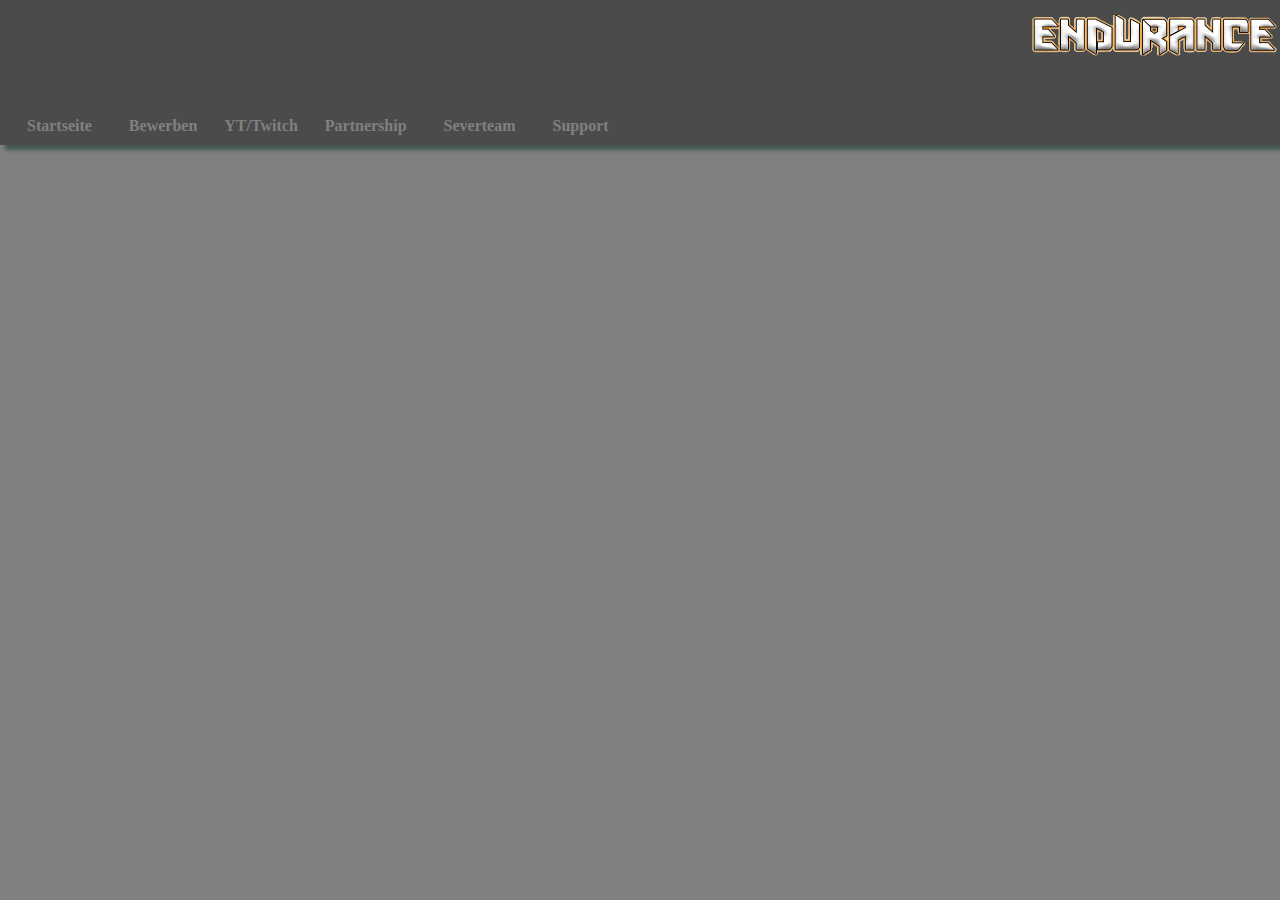
==== index.html @ 58f8fad0 "." ====
<!DOCTYPE html>
<head lang="de">
        <link rel="stylesheet" href="style.css">
        <link rel="icon" href="end2000.png">
        <title>Endurance eSports</title>
        <meta charset="UTF-8">
        <meta name="keywords" content="Gaming, eSport, Mulitgaming, Endurance">
        <meta name="description" content="Eine Website für Endurance eSport">
        <meta name="author" content="Tom-Luca Westendorf">
        <meta name="robots" content="index, follow">
        <meta name="revisit-after" content="4 month">
        <meta name="viewport" content="width=device-width, height=device-height, initial-scale=1.0, minimum-scale=1.0">
        <meta name="google-site-verification" content="vKFxPmnvUQjN7nFaa2XfNOfIGDs4jjRXb7hC9IjEDGo" />
</head>
<body>
    <div class="Überschrift"> 
        <img id="EnduranceÜberschrift" src="endurance_banner2.png" alt="Endurance eSports">
    </div>
    <ul>
        <table><tr>
            <th><li id="Startseite"><a class="aktiv" href="index.html">Startseite</a></li></th>
            <th><li id="Bewerben"><a class="aktiv" href="bewerben.html">Bewerben</a></li></th>    
            <th><li id="Social_Media"><a class="akitv" href="social_media.html">YT/Twitch</a></li></th> 
            <th><li id="Partnership"><a class="aktiv" href="partnership.html">Partnership</a></li></th>            
            <th><li id="Team"><a class="aktiv" href="team.html">Severteam</a></li></th>
            <th><li id="Support"><a class="aktiv" href="support.html">Support</a></li></th>
        </tr></table>
    </ul>

    <p id="Clan_Vorstellen"></p>
    <iframe id="Startseite_Intro_Video" width="1140" height="630" src="https://www.youtube.com/embed/OvBpkggHC-8" frameborder="0" allow="accelerometer; autoplay; clipboard-write; encrypted-media; gyroscope; picture-in-picture" allowfullscreen></iframe>
</body>
---- style.css ----
body{
    background-color: gray;
    margin: auto;
}
html, body{
    max-width: 100%;
    overflow-x: hidden;
    height: auto!important;
}
* {
    margin: 0;
    padding: 0;
    border: 0;
    outline: 0;
    font-size: 100%;
    vertical-align: baseline;
    background: transparent;
}
.Überschrift{
    background-color: rgb(75, 75, 75);
    width: 100%;
    height: 100px;
    position: relative;
}
#EnduranceÜberschrift{
    position: absolute;
    margin-left: 1027.5px;
    margin-top: 15px;
    width: 19.7%;
    height: auto;
}
#Profil{
    position: relative;
    margin-left: 97.5%;
    width: 2.7rem;
}
ul{
    list-style-type: none;
    background-color: rgb(75, 75, 75);
    margin-top: 0%;
    padding: 0;
    width: 100%;
    height: 5%;
    box-shadow: 5px 5px 4px #405750;
    position: absolute;
    overflow: auto;
}
li a{
    display: block;
    color: gray;
    padding: 15px 0 0 15px;
    text-decoration: none;
}
#Startseite{
    margin: 0 10px 20px 10px;
}
#Team{
    margin: 0 10px 20px 10px;
}
#Partnership{
    margin: 0 10px 20px 10px;
}
#Bewerben{
    margin: 0 10px 20px 10px;
}
#Support{
    margin: 0 10px 20px 10px;
}
#d{
    margin-top: 5%;
}
#Startseite_Intro_Video{
    margin-top: 100px;
    margin-left: 100px;
}
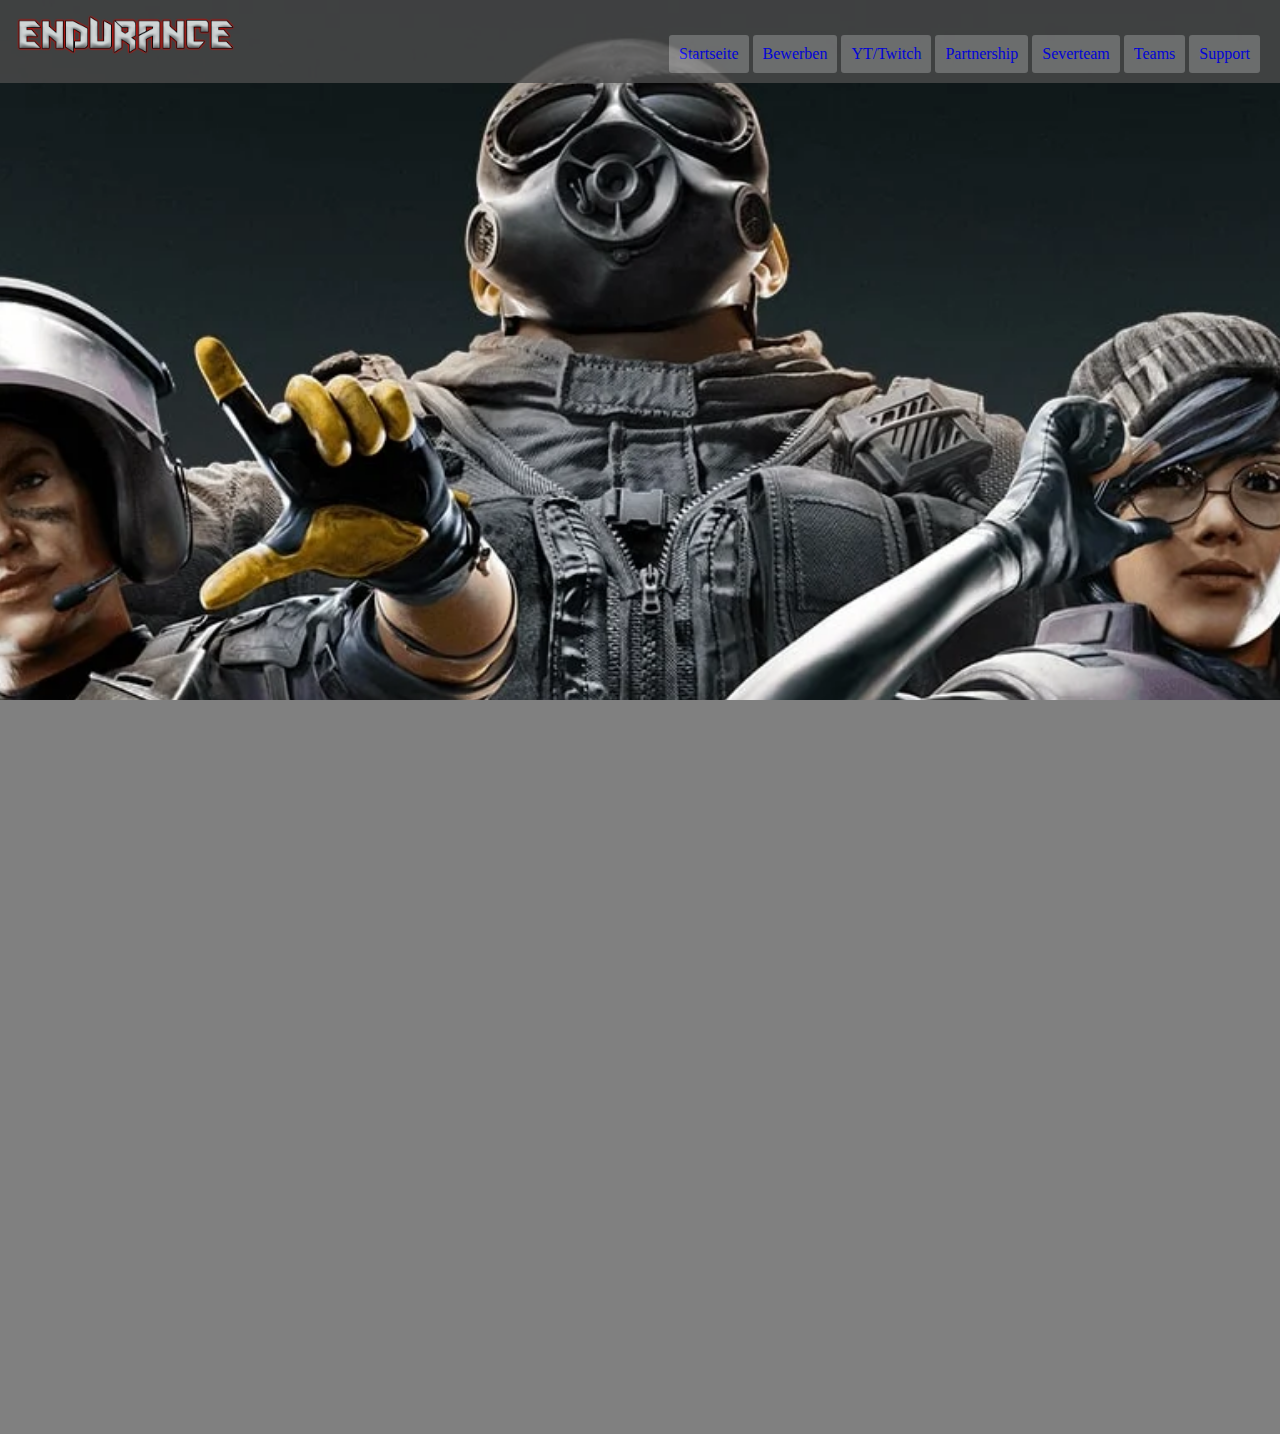
==== commit 4073bc9d: "." ====
--- a/index.html
+++ b/index.html
@@ -13,20 +13,22 @@
         <meta name="google-site-verification" content="vKFxPmnvUQjN7nFaa2XfNOfIGDs4jjRXb7hC9IjEDGo" />
 </head>
 <body>
-    <div class="Überschrift"> 
-        <img id="EnduranceÜberschrift" src="endurance_banner2.png" alt="Endurance eSports">
-    </div>
-    <ul>
-        <table><tr>
-            <th><li id="Startseite"><a class="aktiv" href="index.html">Startseite</a></li></th>
-            <th><li id="Bewerben"><a class="aktiv" href="bewerben.html">Bewerben</a></li></th>    
-            <th><li id="Social_Media"><a class="akitv" href="social_media.html">YT/Twitch</a></li></th> 
-            <th><li id="Partnership"><a class="aktiv" href="partnership.html">Partnership</a></li></th>            
-            <th><li id="Team"><a class="aktiv" href="team.html">Severteam</a></li></th>
-            <th><li id="Support"><a class="aktiv" href="support.html">Support</a></li></th>
-        </tr></table>
-    </ul>
+    <div class="Überschrift">
+        <a href="index.html"><img id="EnduranceÜberschrift" src="Endurance_2.png" alt="Endurance eSports"></a>
 
-    <p id="Clan_Vorstellen"></p>
+        <div id="Nav">
+            <a class="aktiv" href="index.html">Startseite</a>
+            <a class="aktiv" href="bewerben.html">Bewerben</a>
+            <a class="aktiv" href="social_media.html">YT/Twitch</a>  
+            <a class="aktiv" href="partnership.html">Partnership</a>           
+            <a class="aktiv" href="team.html">Severteam</a>
+            <a class="aktiv" href="main-team.html">Teams</a>
+            <a class="aktiv" href="support.html">Support</a>
+        </div>
+    </div>  
+
+    <section id="Background"></section>
+
+        <p id="Clan_Vorstellen"></p>
     <iframe id="Startseite_Intro_Video" width="1140" height="630" src="https://www.youtube.com/embed/OvBpkggHC-8" frameborder="0" allow="accelerometer; autoplay; clipboard-write; encrypted-media; gyroscope; picture-in-picture" allowfullscreen></iframe>
 </body>--- a/style.css
+++ b/style.css
@@ -1,6 +1,8 @@
 body{
     background-color: gray;
-    margin: auto;
+    margin: auto;  
+
+
 }
 html, body{
     max-width: 100%;
@@ -16,40 +18,47 @@
     vertical-align: baseline;
     background: transparent;
 }
+#Background{
+    padding-top: 700px;
+    background-image: url(lol.jpg);
+    height: 100%;
+    background-attachment: fixed;
+    background-position: center;
+    background-repeat: no-repeat;
+    background-size: cover;
+}
 .Überschrift{
+    display: inline-block;
     background-color: rgb(75, 75, 75);
-    width: 100%;
-    height: 100px;
-    position: relative;
+    opacity: 82%;
+    width: 100%; 
+    padding-bottom: 10px;
+    text-decoration: none;
+    position: fixed;
 }
 #EnduranceÜberschrift{
-    position: absolute;
-    margin-left: 1027.5px;
     margin-top: 15px;
     width: 19.7%;
     height: auto;
 }
-#Profil{
-    position: relative;
-    margin-left: 97.5%;
-    width: 2.7rem;
+#Nav{
+    display: inline-block;
+    float: right;
+    padding-top: 35px;
+    padding-right: 20px;
 }
-ul{
-    list-style-type: none;
-    background-color: rgb(75, 75, 75);
-    margin-top: 0%;
-    padding: 0;
-    width: 100%;
-    height: 5%;
-    box-shadow: 5px 5px 4px #405750;
-    position: absolute;
-    overflow: auto;
+#Nav a{
+    color: blue;
+    text-decoration: none;
 }
-li a{
-    display: block;
-    color: gray;
-    padding: 15px 0 0 15px;
-    text-decoration: none;
+.aktiv{
+    display: inline-block;
+    padding: 10px 10px 10px 10px;
+    border-radius: 3px 3px 3px 3px;
+    background-color: gray;
+}
+.aktiv:hover{
+    background-color: crimson;
 }
 #Startseite{
     margin: 0 10px 20px 10px;
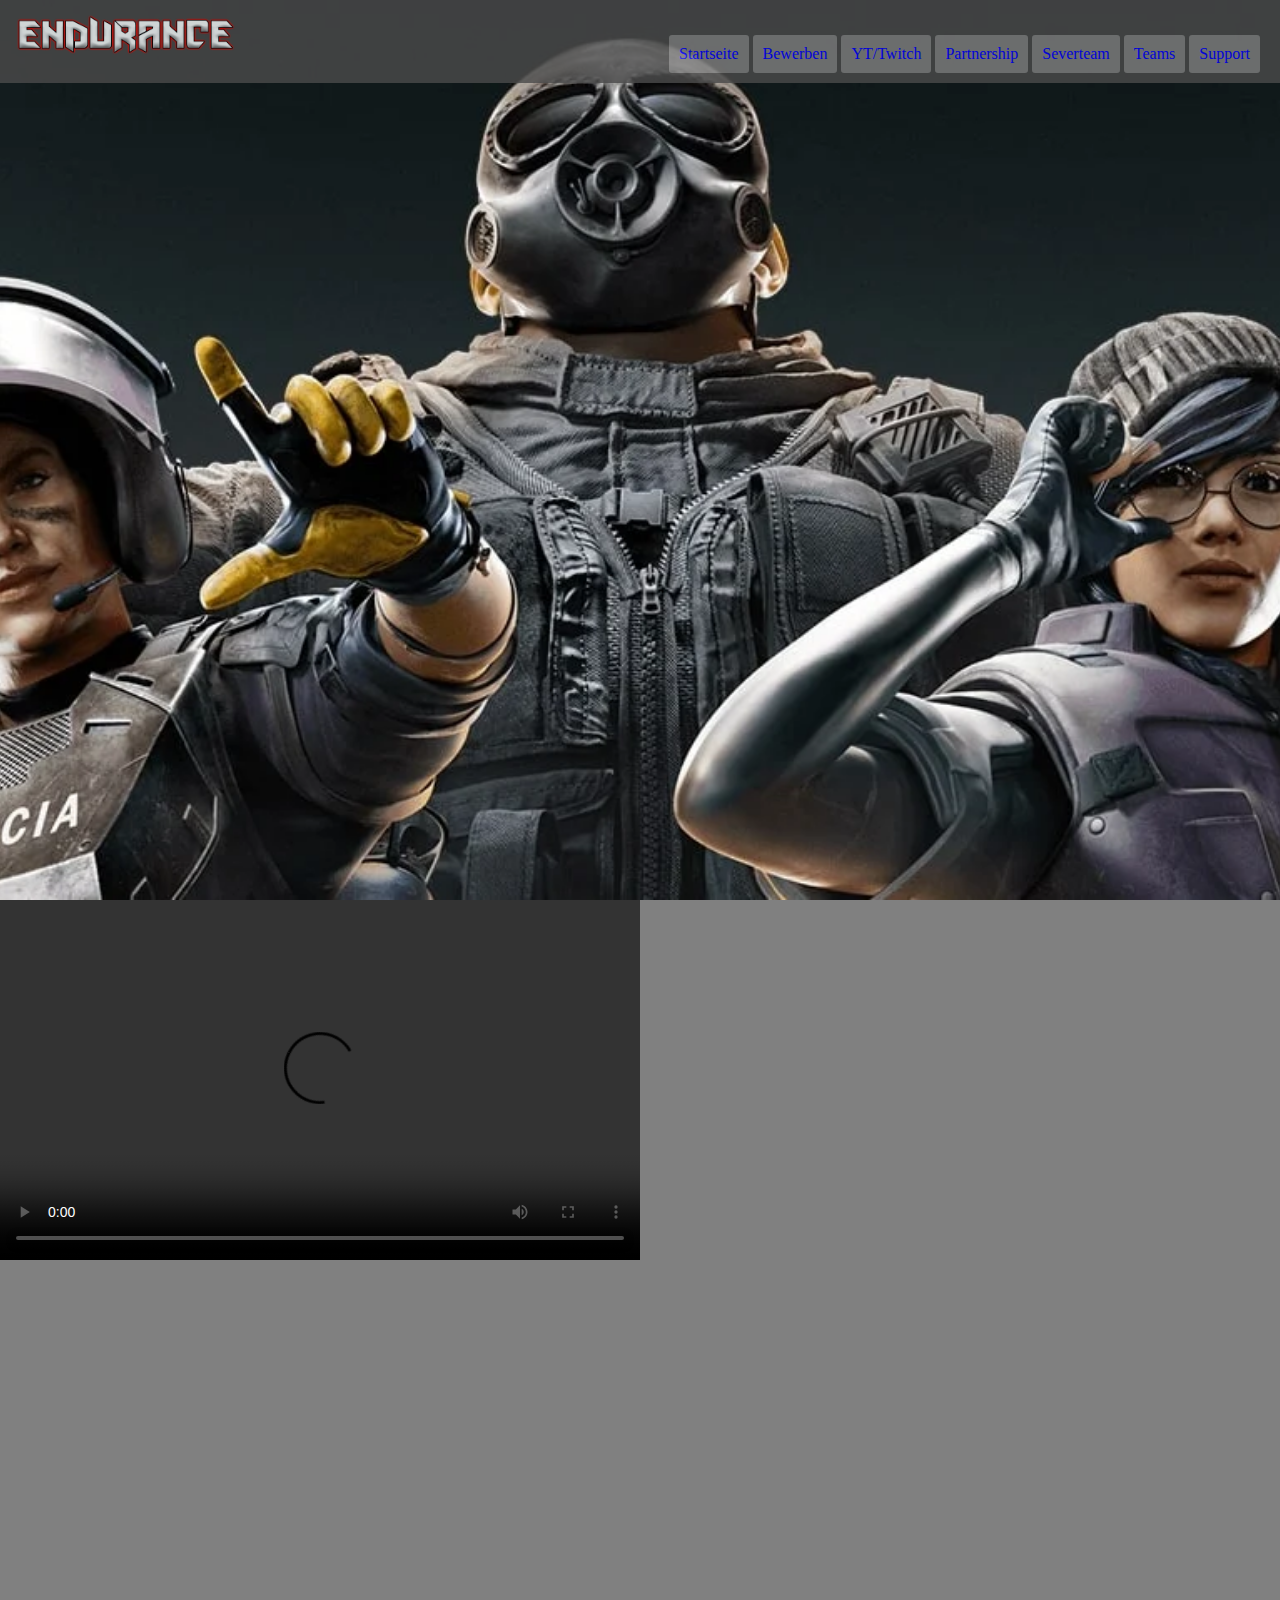
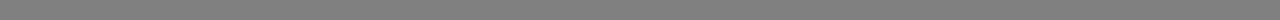
==== commit e830b64e: "." ====
--- a/index.html
+++ b/index.html
@@ -30,5 +30,12 @@
     <section id="Background"></section>
 
         <p id="Clan_Vorstellen"></p>
-    <iframe id="Startseite_Intro_Video" width="1140" height="630" src="https://www.youtube.com/embed/OvBpkggHC-8" frameborder="0" allow="accelerometer; autoplay; clipboard-write; encrypted-media; gyroscope; picture-in-picture" allowfullscreen></iframe>
+
+
+<div id="video-wrapper">
+    <video src="doc revive.mp4" controls autoplay></video>
+</div>
+  
+
+
 </body>--- a/style.css
+++ b/style.css
@@ -1,14 +1,15 @@
 body{
     background-color: gray;
-    margin: auto;  
-
-
+    margin: auto;
 }
 html, body{
     max-width: 100%;
     overflow-x: hidden;
     height: auto!important;
 }
+.wrapper         {width:80%;height:100%;margin:0 auto;background:#CCC}
+.h_iframe .ratio {width:100%;height:auto;}
+.h_iframe iframe {top:0;left:0;width:100%; height:100%;}
 * {
     margin: 0;
     padding: 0;
@@ -21,13 +22,14 @@
 #Background{
     padding-top: 700px;
     background-image: url(lol.jpg);
-    height: 100%;
+    height: 200px;
     background-attachment: fixed;
     background-position: center;
     background-repeat: no-repeat;
     background-size: cover;
 }
 .Überschrift{
+    z-index: 1;
     display: inline-block;
     background-color: rgb(75, 75, 75);
     opacity: 82%;
@@ -78,7 +80,22 @@
 #d{
     margin-top: 5%;
 }
-#Startseite_Intro_Video{
-    margin-top: 100px;
-    margin-left: 100px;
-}+#video-wrapper {
+    position: relative;
+    width: 100%;
+    max-width: 100%;
+    height: 0;
+    padding: 56.25% 0 0 0; /* 100%/16*9 = 56.25% = Aspect ratio 16:9 */
+    overflow: hidden;
+    border: 0;
+  }
+  
+#video-wrapper video {
+    z-index: 0;
+    position: absolute;
+    width: 50%;
+    height: 50%;
+    top: 0;
+    left: 0;
+    
+  }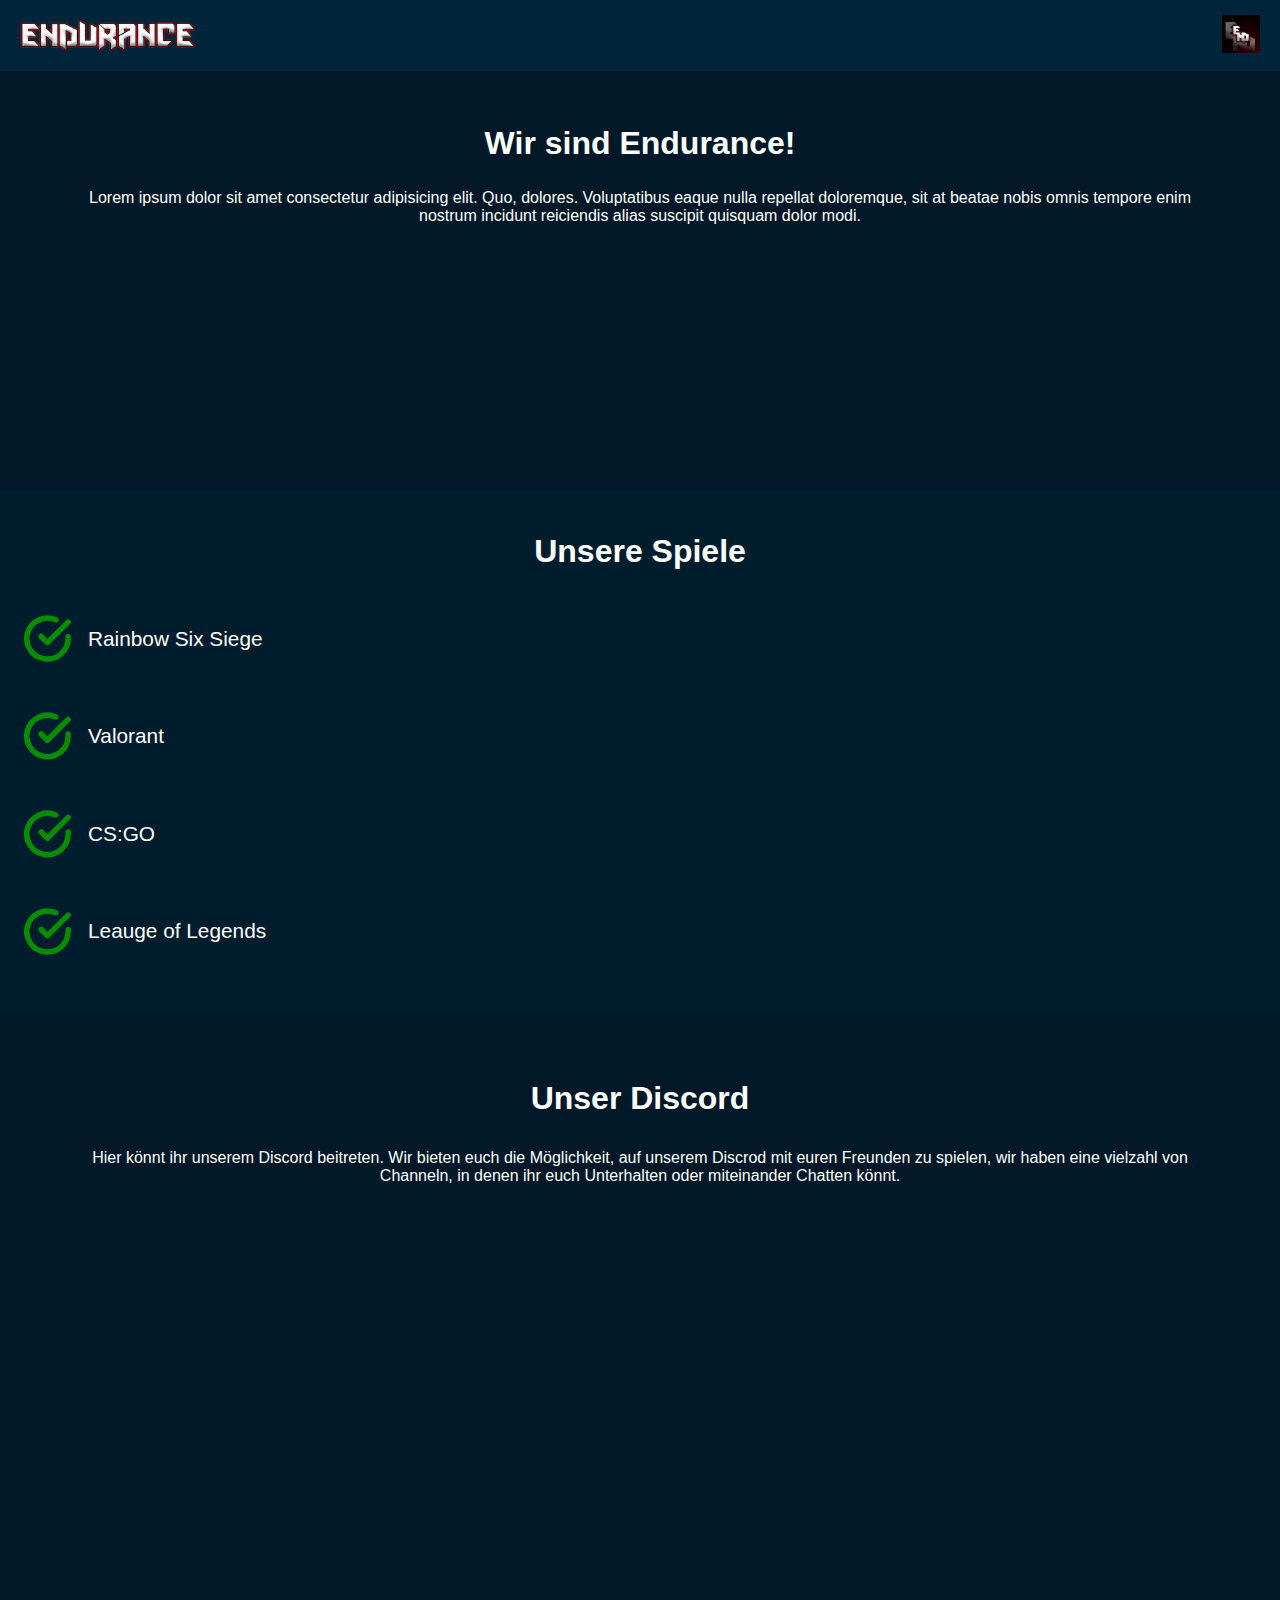
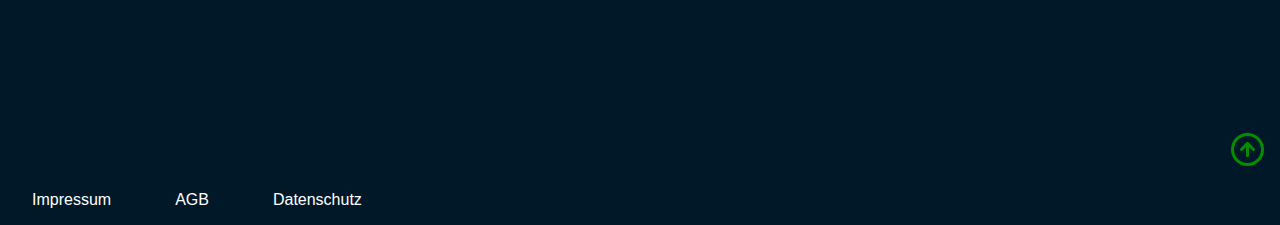
==== commit c388b507: "." ====
--- a/index.html
+++ b/index.html
@@ -1,41 +1,80 @@
 <!DOCTYPE html>
-<head lang="de">
-        <link rel="stylesheet" href="style.css">
-        <link rel="icon" href="end2000.png">
-        <title>Endurance eSports</title>
-        <meta charset="UTF-8">
-        <meta name="keywords" content="Gaming, eSport, Mulitgaming, Endurance">
-        <meta name="description" content="Eine Website für Endurance eSport">
-        <meta name="author" content="Tom-Luca Westendorf">
-        <meta name="robots" content="index, follow">
-        <meta name="revisit-after" content="4 month">
-        <meta name="viewport" content="width=device-width, height=device-height, initial-scale=1.0, minimum-scale=1.0">
-        <meta name="google-site-verification" content="vKFxPmnvUQjN7nFaa2XfNOfIGDs4jjRXb7hC9IjEDGo" />
+<html lang="de">
+<head>
+    <meta charset="UTF-8">
+    <meta name="viewport" content="width=device-width, initial-scale=1.0">
+    <meta name="keywords" content="Esports, Endurance, Gaming, LoL, Rainbow Six Siege, Valorant, CS:GO">
+    <meta name="description" content="Die Webseite von Endurance Esports">
+    <meta name="author" content="Tom-Luca Westendorf">
+    <meta name="robots" content="index, follow">
+    <meta name="revisit-after" content="4 month">
+    <link rel="stylesheet" type="text/css" href="style.css">
+    <title>Endurance Esports Startseite</title>
 </head>
 <body>
-    <div class="Überschrift">
-        <a href="index.html"><img id="EnduranceÜberschrift" src="Endurance_2.png" alt="Endurance eSports"></a>
+    <section class="Navleiste">
+        <nav>
+            <div class="Logos">
+                <a href="index.html"><img class="Endurance-Logo" src="Endurance_Logo.png" alt="Endurance"></a>
+                <img class="Endurance-Menu" src="end2000.png" alt="Endurance logo"></a>                
+            </div>
+  
+            <ul id="Menu">
+                <li class="current"><a href="index.html">Startseite</a></li>
+                <li><a href="Serverteam.html">Serverteam</a></li>
+                <li><a href="Team.html">Teams</a></li>
+                <li><a href="Social_Media.html">YouTube/Twitch</a></li>
+                <li><a href="Partner_Sponsoren">Parnter und Sponsoren</a></li>
+                <li><a href="Bewerben.html">Bewerben</a></li>
+                <li><a href="Support.html">Support</a></li>
+            </ul>
+        </nav>
+    </section>
 
-        <div id="Nav">
-            <a class="aktiv" href="index.html">Startseite</a>
-            <a class="aktiv" href="bewerben.html">Bewerben</a>
-            <a class="aktiv" href="social_media.html">YT/Twitch</a>  
-            <a class="aktiv" href="partnership.html">Partnership</a>           
-            <a class="aktiv" href="team.html">Severteam</a>
-            <a class="aktiv" href="main-team.html">Teams</a>
-            <a class="aktiv" href="support.html">Support</a>
+    <section class="Video_Begrüßung">
+        <div class="Begrüßung">
+            <h1 class="We_are_Endurance">Wir sind Endurance!</h1>
+            <p class="Information_Endurance">Lorem ipsum dolor sit amet consectetur adipisicing elit. Quo, dolores. Voluptatibus eaque nulla repellat doloremque, sit at beatae nobis omnis tempore enim nostrum incidunt reiciendis alias suscipit quisquam dolor modi.</p>
         </div>
-    </div>  
+        <video class="Intro" src="Endurance_Bumm.mp4"></video> 
+    </section>
 
-    <section id="Background"></section>
+    <section class="Games">
+        <div class="Header_Games">
+            <h1>Unsere Spiele</h1>
+        </div>
+        <div class="four-Games">
+            <div>
+                <img class="a" src="Icon feather-check-circle.svg" alt="Vorhanden"><p>Rainbow Six Siege</p>
+            </div>
+            <div>
+                <img class="a" src="Icon feather-check-circle.svg" alt="Vorhanden"><p>Valorant</p>
+            </div>
+            <div>
+                <img class="a" src="Icon feather-check-circle.svg" alt="Vorhanden"><p>CS:GO</p>
+            </div>
+            <div>
+                <img class="a" src="Icon feather-check-circle.svg" alt="Vorhanden"><p>Leauge of Legends</p>
+            </div>
+        </div>
+    </section>
 
-        <p id="Clan_Vorstellen"></p>
+    <section class="Unser_Discord">
+        <h1 class="Hl_Dc">Unser Discord</h1>
+        <p>Hier könnt ihr unserem Discord beitreten. Wir bieten euch die Möglichkeit, auf unserem Discrod mit euren Freunden zu spielen, wir haben eine vielzahl von Channeln, in denen ihr euch Unterhalten oder miteinander Chatten könnt.</p>
+    </section>
 
+    <iframe class="Discord" src="https://discord.com/widget?id=691757626987511899&theme=dark" width="350" height="500" allowtransparency="true" frameborder="0" sandbox="allow-popups allow-popups-to-escape-sandbox allow-same-origin allow-scripts"></iframe>
+    <br>
 
-<div id="video-wrapper">
-    <video src="doc revive.mp4" controls autoplay></video>
-</div>
-  
+    <img class="Up" src="Icon feather-arrow-up-circle.svg" alt="Nach oben">
+    <br>
+    
+    <section class="Impressum">
+        <a href="Impressum.html">Impressum</a>
+        <a href="AGB.html">AGB</a>       
+        <a href="Datenschutz.html">Datenschutz</a>
+    </section>
 
-
-</body>+</body>
+</html>--- a/style.css
+++ b/style.css
@@ -1,101 +1,76 @@
 body{
-    background-color: gray;
-    margin: auto;
+    margin: 0;
+    font-family: 'Segoe UI', Tahoma, Geneva, Verdana, sans-serif;
+    text-align: center;
+    background-color: #001827;
+    color: white;
 }
-html, body{
-    max-width: 100%;
-    overflow-x: hidden;
-    height: auto!important;
+#Menu {
+    display: none;
 }
-.wrapper         {width:80%;height:100%;margin:0 auto;background:#CCC}
-.h_iframe .ratio {width:100%;height:auto;}
-.h_iframe iframe {top:0;left:0;width:100%; height:100%;}
-* {
-    margin: 0;
-    padding: 0;
-    border: 0;
-    outline: 0;
-    font-size: 100%;
-    vertical-align: baseline;
-    background: transparent;
+.Logos {
+    display: flex;
+    justify-content: space-between;
+    background-color: #00253B;
 }
-#Background{
-    padding-top: 700px;
-    background-image: url(lol.jpg);
-    height: 200px;
-    background-attachment: fixed;
-    background-position: center;
-    background-repeat: no-repeat;
-    background-size: cover;
+.Endurance-Logo {
+    width: 11em;
+    margin: 0.938em 0 0.7em 1.25em;
 }
-.Überschrift{
-    z-index: 1;
-    display: inline-block;
-    background-color: rgb(75, 75, 75);
-    opacity: 82%;
-    width: 100%; 
-    padding-bottom: 10px;
+.Endurance-Menu {
+    width: 2.35em;
+    height: 2.35em;
+    margin: 0.938em 1.25em 0.7em 0;
+}
+.We_are_Endurance {
+    margin-top: 1.7em;
+}
+.Information_Endurance {
+    margin: 1.7em 4.313em 4em;
+}
+.Intro {
+    width: 20.438em;
+    margin-bottom: 3em;
+}
+.Games {
+    background-color: #001D2E;
+    padding: 1.25em 0;
+}
+.Header_Games {
+    margin-bottom: 2.25em;
+}
+.four-Games div {
+    display: flex;
+    margin: 2em 1.5em;
+}
+.a {
+    width: 3em;
+    margin-right: 1em;
+}
+.four-Games p {
+    font-size: 1.3rem;
+}
+.Unser_Discord h1 {
+    margin: 2em 0 1em;
+}
+.Unser_Discord p {
+    margin: 0 4.313em 3em;
+}
+.Discord {
+    width: 18em;
+    height: 28em;
+    margin-bottom: 3em;
+}
+.Up {
+    float: right;
+    margin: 0 1em 2em;
+}
+.Impressum {
+    display: flex;
+    margin-top: 1.5em;
+}
+.Impressum a {
+    margin: 1em 2em;
     text-decoration: none;
-    position: fixed;
-}
-#EnduranceÜberschrift{
-    margin-top: 15px;
-    width: 19.7%;
-    height: auto;
-}
-#Nav{
-    display: inline-block;
-    float: right;
-    padding-top: 35px;
-    padding-right: 20px;
-}
-#Nav a{
-    color: blue;
-    text-decoration: none;
-}
-.aktiv{
-    display: inline-block;
-    padding: 10px 10px 10px 10px;
-    border-radius: 3px 3px 3px 3px;
-    background-color: gray;
-}
-.aktiv:hover{
-    background-color: crimson;
-}
-#Startseite{
-    margin: 0 10px 20px 10px;
-}
-#Team{
-    margin: 0 10px 20px 10px;
-}
-#Partnership{
-    margin: 0 10px 20px 10px;
-}
-#Bewerben{
-    margin: 0 10px 20px 10px;
-}
-#Support{
-    margin: 0 10px 20px 10px;
-}
-#d{
-    margin-top: 5%;
-}
-#video-wrapper {
-    position: relative;
-    width: 100%;
-    max-width: 100%;
-    height: 0;
-    padding: 56.25% 0 0 0; /* 100%/16*9 = 56.25% = Aspect ratio 16:9 */
-    overflow: hidden;
-    border: 0;
-  }
-  
-#video-wrapper video {
-    z-index: 0;
-    position: absolute;
-    width: 50%;
-    height: 50%;
-    top: 0;
-    left: 0;
-    
-  }+    color: white;
+}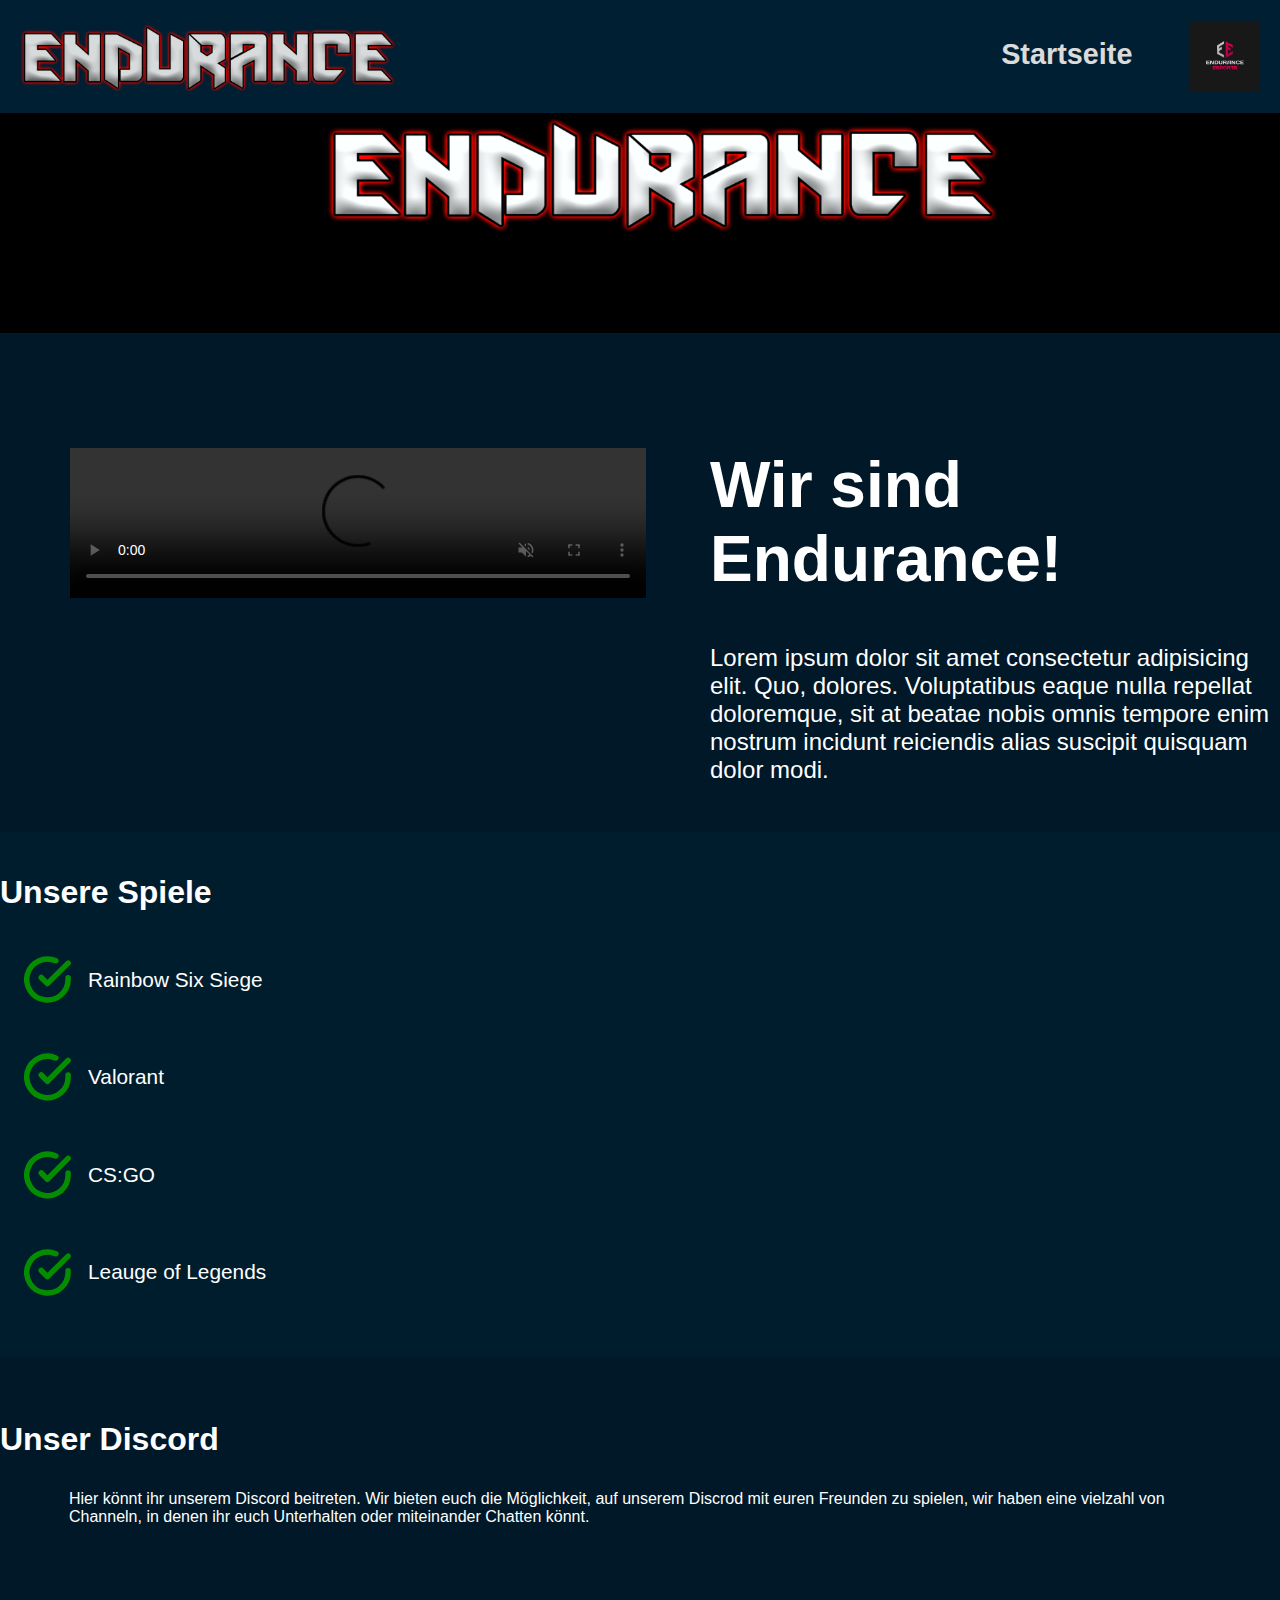
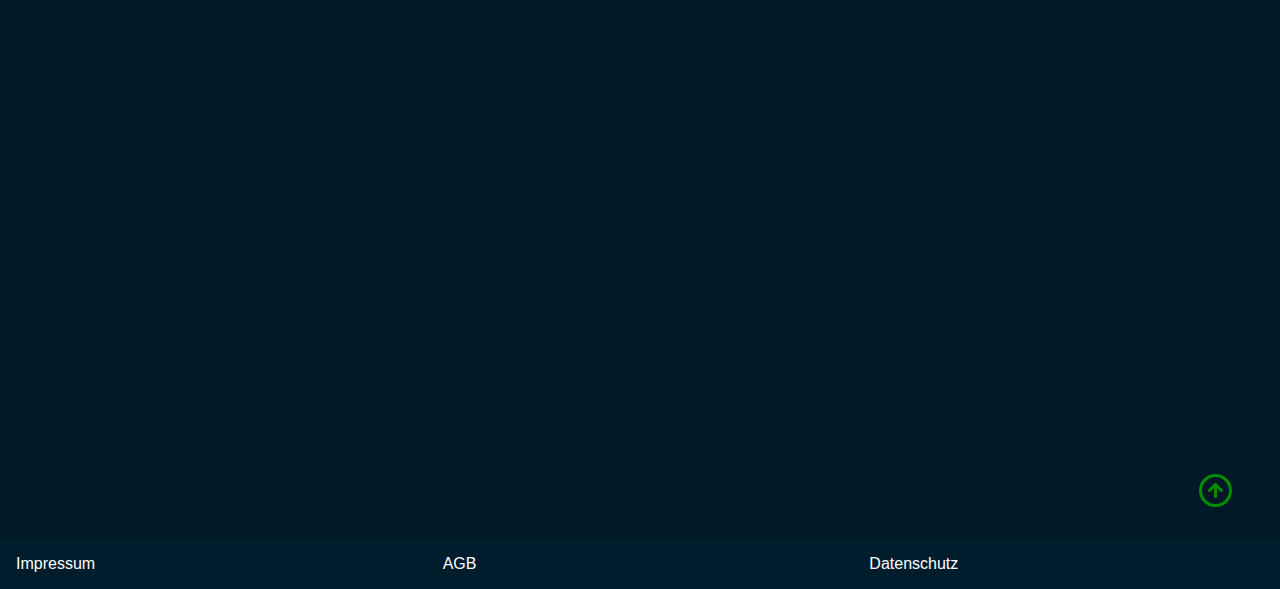
==== commit 30ae2ea4: "." ====
--- a/index.html
+++ b/index.html
@@ -16,9 +16,11 @@
         <nav>
             <div class="Logos">
                 <a href="index.html"><img class="Endurance-Logo" src="Endurance_Logo.png" alt="Endurance"></a>
-                <img class="Endurance-Menu" src="end2000.png" alt="Endurance logo"></a>                
+                <img class="Endurance-Menu" src="end2000.png" alt="Endurance logo"></a>
+                <h2>Startseite</h2>
+            
             </div>
-  
+
             <ul id="Menu">
                 <li class="current"><a href="index.html">Startseite</a></li>
                 <li><a href="Serverteam.html">Serverteam</a></li>
@@ -31,12 +33,16 @@
         </nav>
     </section>
 
+    <div class="Banner">
+        <img class="End_header" src="Banner für Endurance.png" alt="Endurance Banner">
+    </div>
+
     <section class="Video_Begrüßung">
         <div class="Begrüßung">
             <h1 class="We_are_Endurance">Wir sind Endurance!</h1>
             <p class="Information_Endurance">Lorem ipsum dolor sit amet consectetur adipisicing elit. Quo, dolores. Voluptatibus eaque nulla repellat doloremque, sit at beatae nobis omnis tempore enim nostrum incidunt reiciendis alias suscipit quisquam dolor modi.</p>
         </div>
-        <video class="Intro" src="Endurance_Bumm.mp4"></video> 
+        <video class="Intro" src="" controls autoplay muted></video> 
     </section>
 
     <section class="Games">
--- a/style.css
+++ b/style.css
@@ -8,19 +8,31 @@
 #Menu {
     display: none;
 }
+.Navleiste {
+    background-color: #00253B;
+    z-index: 1;
+}
+.Navleiste h2 {
+    display: none;
+    padding: 0.5em 0;
+    float: right;
+}
 .Logos {
-    display: flex;
-    justify-content: space-between;
-    background-color: #00253B;
+    display:inline-flexbox;
 }
 .Endurance-Logo {
+    float: left;
     width: 11em;
     margin: 0.938em 0 0.7em 1.25em;
 }
 .Endurance-Menu {
+    float: right;
     width: 2.35em;
     height: 2.35em;
     margin: 0.938em 1.25em 0.7em 0;
+}
+.Banner {
+    display: none;
 }
 .We_are_Endurance {
     margin-top: 1.7em;
@@ -29,6 +41,7 @@
     margin: 1.7em 4.313em 4em;
 }
 .Intro {
+    border-style: none;
     width: 20.438em;
     margin-bottom: 3em;
 }
@@ -62,15 +75,89 @@
     margin-bottom: 3em;
 }
 .Up {
-    float: right;
-    margin: 0 1em 2em;
+    margin: 0em 3em 2em;
 }
 .Impressum {
+    background-color: #001D2E;
+    width: 100%;
     display: flex;
-    margin-top: 1.5em;
 }
 .Impressum a {
-    margin: 1em 2em;
     text-decoration: none;
+    margin: 1em;
     color: white;
+    width: 100%;
+}
+
+@media (min-width: 730px) {
+
+    .Intro {
+        width: 35em;
+    }
+    .Impressum a {
+        margin: 1em;
+    }
+    .Up {
+        float: right;
+    }
+
+}
+
+@media (min-width: 930px) {
+
+    body {
+        text-align: unset;
+    }
+    .Navleiste h2 {
+        display: flex;
+        margin-right: 2em;
+        font-size: 1.8rem;
+    }
+    .Endurance-Logo {
+        width: 23.5em;
+    }
+    .Endurance-Menu {
+        width: 4.375em;
+        height: 4.375em;
+        margin-top: 1.375em;
+    }
+    .Banner {
+        display: flex;
+    }
+    .End_header {
+        width: 100%;
+    }
+    .Navleiste {
+        position: fixed;
+        width: 100%;
+        opacity: 86%;
+    }
+    .Video_Begrüßung {
+        display: grid;
+        grid-template-columns: repeat(2, 50%);
+        grid-template-areas: 
+            "video content";
+    }
+    .Begrüßung {
+        grid-area: content;
+        margin-top: 7.188em;
+    }
+    .Intro {
+        position: relative;
+        width: 90%;
+        margin: 7.188em 3.125em 12.188em 4.375em;
+        grid-area: video;
+    }
+    .Begrüßung {
+        margin-left: 4.375em;
+    }
+    .We_are_Endurance {
+        margin: 0;
+        font-size: 4rem;
+    }
+    .Information_Endurance {
+        margin: 2em 0;
+        font-size: 1.5rem;
+    }
+
 }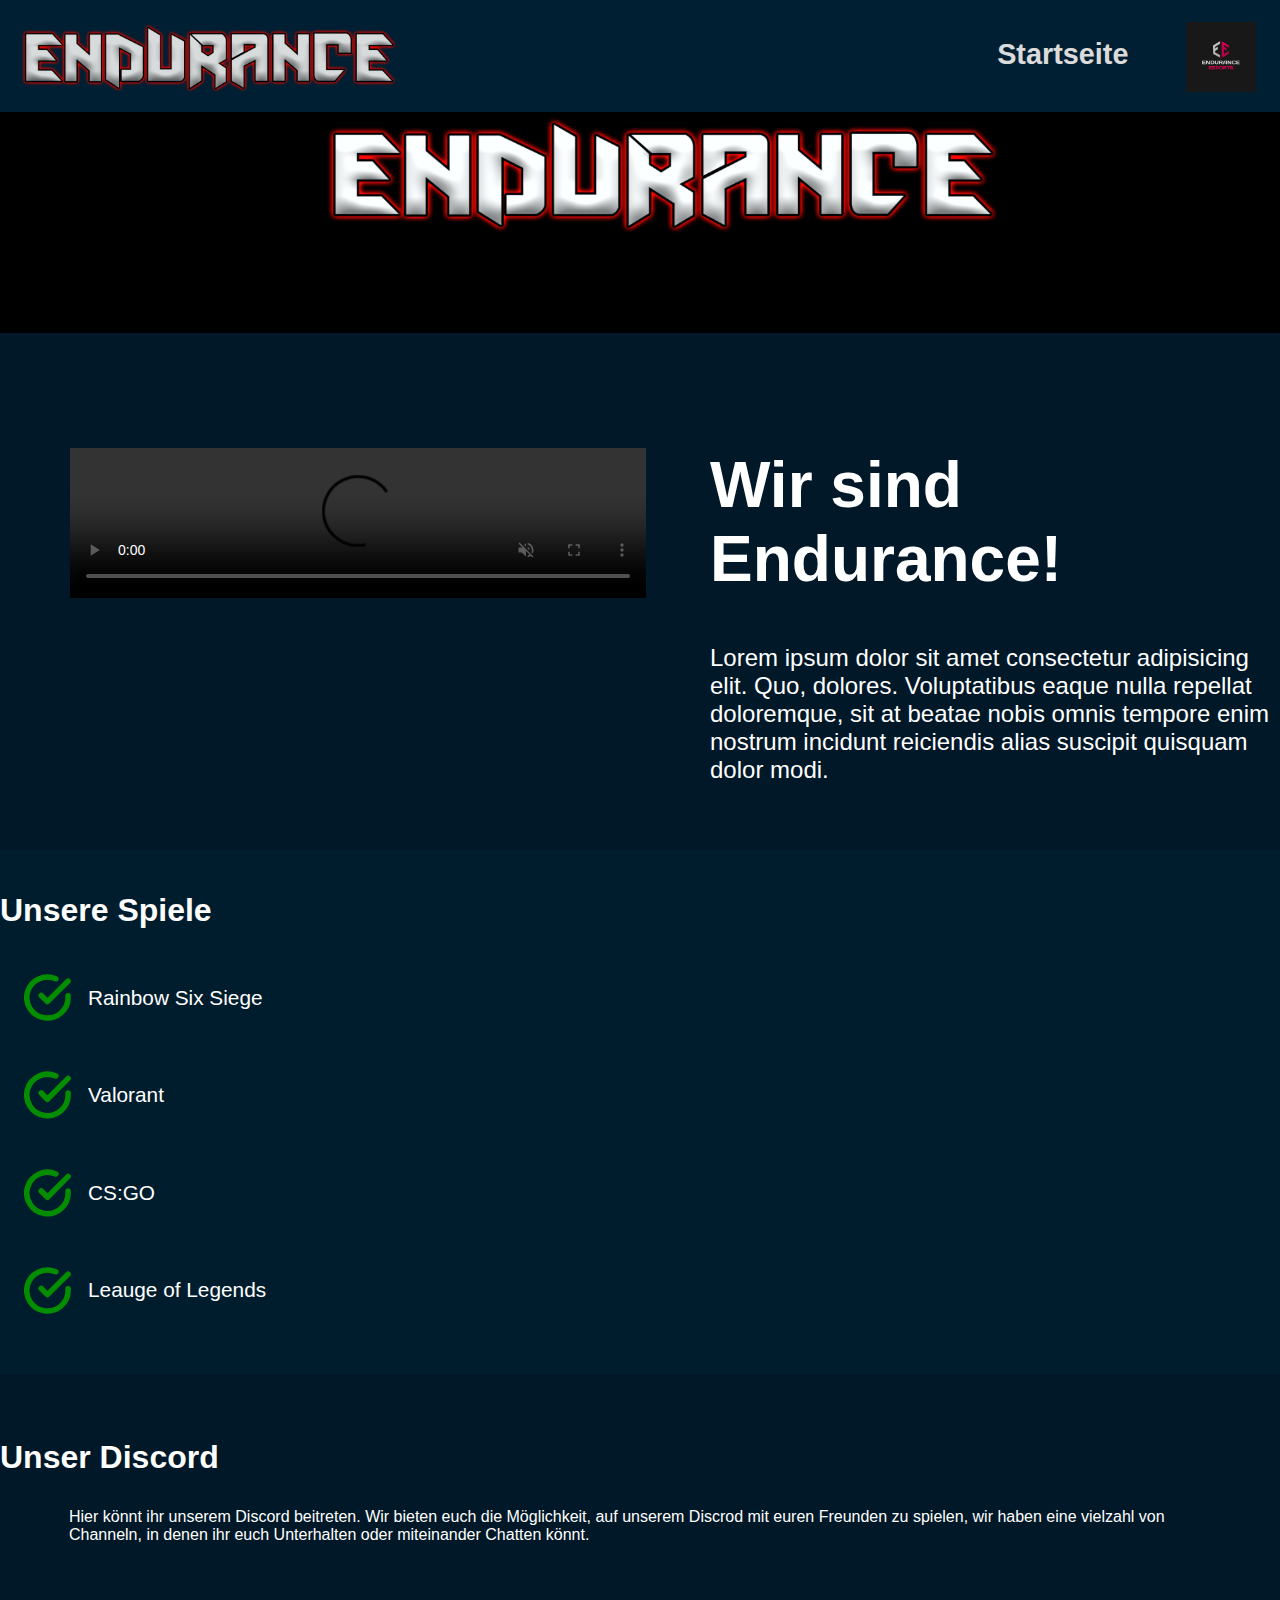
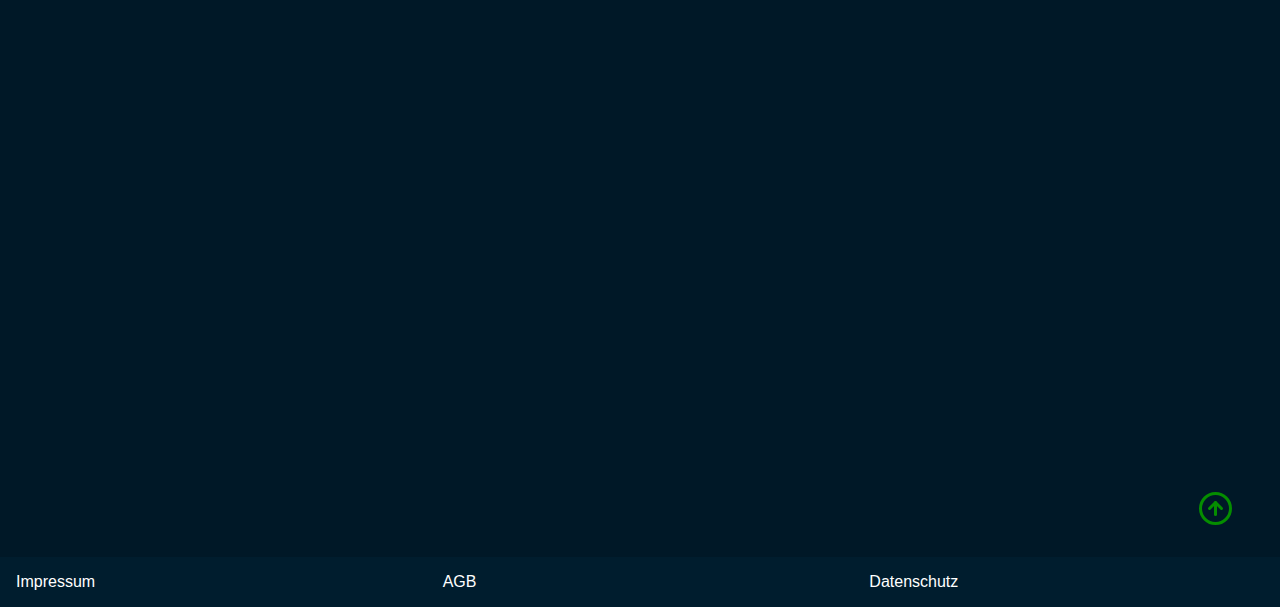
==== commit c908ee9f: "." ====
--- a/index.html
+++ b/index.html
@@ -18,7 +18,6 @@
                 <a href="index.html"><img class="Endurance-Logo" src="Endurance_Logo.png" alt="Endurance"></a>
                 <img class="Endurance-Menu" src="end2000.png" alt="Endurance logo"></a>
                 <h2>Startseite</h2>
-            
             </div>
 
             <ul id="Menu">
@@ -38,6 +37,7 @@
     </div>
 
     <section class="Video_Begrüßung">
+        <br>
         <div class="Begrüßung">
             <h1 class="We_are_Endurance">Wir sind Endurance!</h1>
             <p class="Information_Endurance">Lorem ipsum dolor sit amet consectetur adipisicing elit. Quo, dolores. Voluptatibus eaque nulla repellat doloremque, sit at beatae nobis omnis tempore enim nostrum incidunt reiciendis alias suscipit quisquam dolor modi.</p>
--- a/style.css
+++ b/style.css
@@ -10,26 +10,24 @@
 }
 .Navleiste {
     background-color: #00253B;
-    z-index: 1;
+
+}
+.Logos {
+    background-color: #00253B;
+    display: flex;
+    justify-content: space-between;
 }
 .Navleiste h2 {
     display: none;
-    padding: 0.5em 0;
-    float: right;
-}
-.Logos {
-    display:inline-flexbox;
 }
 .Endurance-Logo {
-    float: left;
     width: 11em;
-    margin: 0.938em 0 0.7em 1.25em;
+    margin: 0.938em 0 0.4em 1.3em;
 }
 .Endurance-Menu {
-    float: right;
     width: 2.35em;
     height: 2.35em;
-    margin: 0.938em 1.25em 0.7em 0;
+    margin: 0.938em 1.5em 0.4em 0;
 }
 .Banner {
     display: none;
@@ -112,11 +110,18 @@
         display: flex;
         margin-right: 2em;
         font-size: 1.8rem;
+        padding: 0.5em 0;
+        float: right;
+    }
+    .Logos {
+        justify-content: unset;
+        display: unset;
     }
     .Endurance-Logo {
         width: 23.5em;
     }
     .Endurance-Menu {
+        float: right;
         width: 4.375em;
         height: 4.375em;
         margin-top: 1.375em;
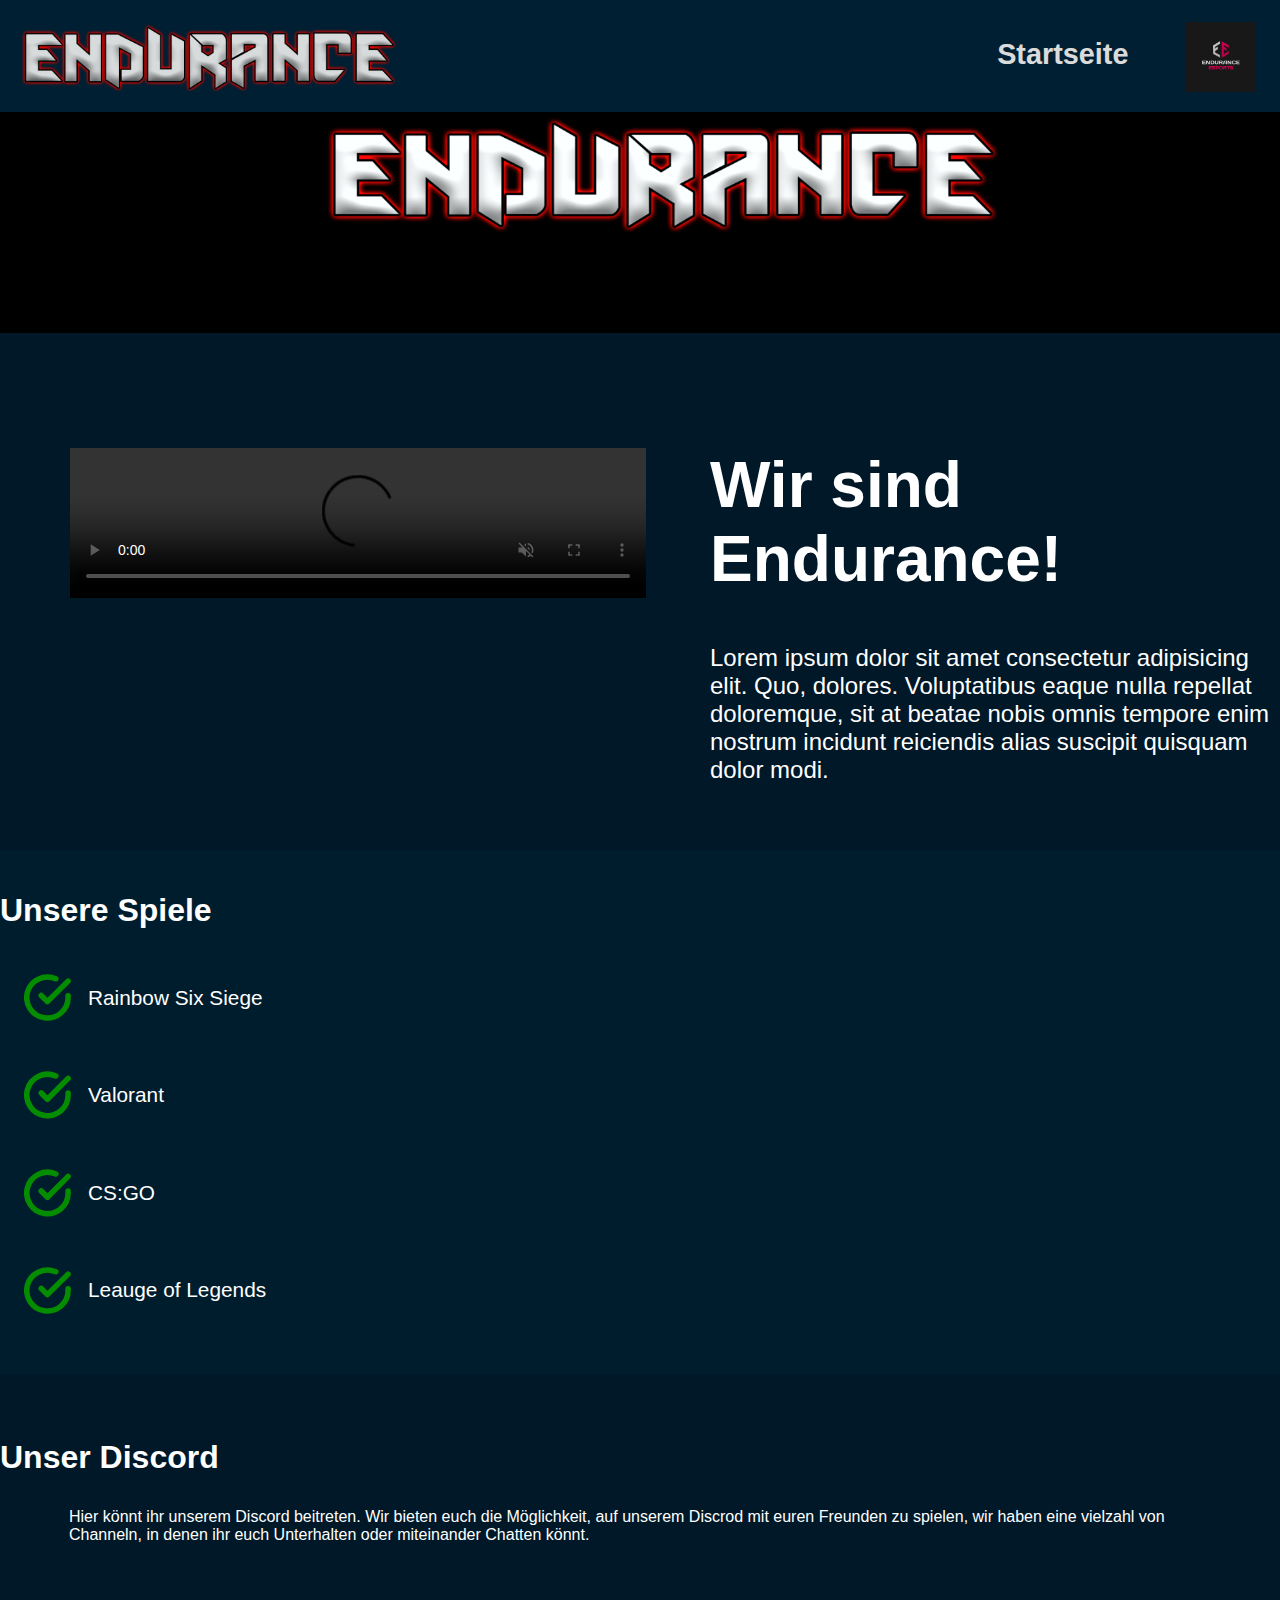
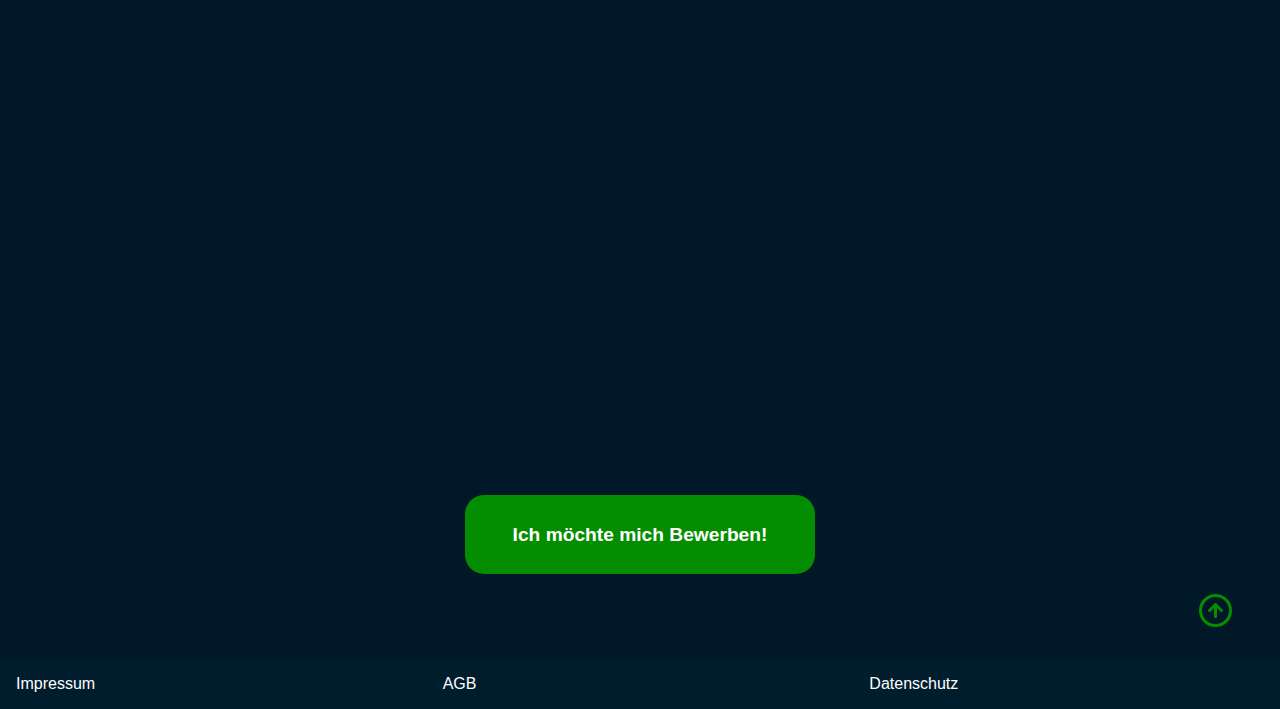
==== commit 9b569963: "." ====
--- a/index.html
+++ b/index.html
@@ -42,7 +42,7 @@
             <h1 class="We_are_Endurance">Wir sind Endurance!</h1>
             <p class="Information_Endurance">Lorem ipsum dolor sit amet consectetur adipisicing elit. Quo, dolores. Voluptatibus eaque nulla repellat doloremque, sit at beatae nobis omnis tempore enim nostrum incidunt reiciendis alias suscipit quisquam dolor modi.</p>
         </div>
-        <video class="Intro" src="" controls autoplay muted></video> 
+        <video class="Intro" src="" controls autoplay muted></video>
     </section>
 
     <section class="Games">
@@ -73,6 +73,10 @@
     <iframe class="Discord" src="https://discord.com/widget?id=691757626987511899&theme=dark" width="350" height="500" allowtransparency="true" frameborder="0" sandbox="allow-popups allow-popups-to-escape-sandbox allow-same-origin allow-scripts"></iframe>
     <br>
 
+    <center>
+        <a class="button-bew" href="Bewerben.html">Ich möchte mich Bewerben!</a>
+    </center>
+
     <img class="Up" src="Icon feather-arrow-up-circle.svg" alt="Nach oben">
     <br>
     
--- a/style.css
+++ b/style.css
@@ -10,7 +10,7 @@
 }
 .Navleiste {
     background-color: #00253B;
-
+    z-index: 100;
 }
 .Logos {
     background-color: #00253B;
@@ -70,10 +70,25 @@
 .Discord {
     width: 18em;
     height: 28em;
-    margin-bottom: 3em;
+    margin-bottom: 4em;
+}
+.button-bew {
+    background-color: #058D00;
+    text-decoration: none;
+    color: white;
+    font-weight: bold;
+    font-size: 1rem;
+    text-align: center;
+    width: 5em;
+    padding: 1.2em 2.5em;
+    margin: 10em 0;
+    border-radius: 1em;
+}
+.button-bew2 {
+    text-align: center;
 }
 .Up {
-    margin: 0em 3em 2em;
+    margin: 3em 3em 2em;
 }
 .Impressum {
     background-color: #001D2E;
@@ -97,6 +112,13 @@
     }
     .Up {
         float: right;
+    }
+    .Discord {
+        margin-bottom: 5em;
+    }
+    .button-bew {
+        font-size: 1.2rem;
+        padding: 1.5em 2.5em;
     }
 
 }
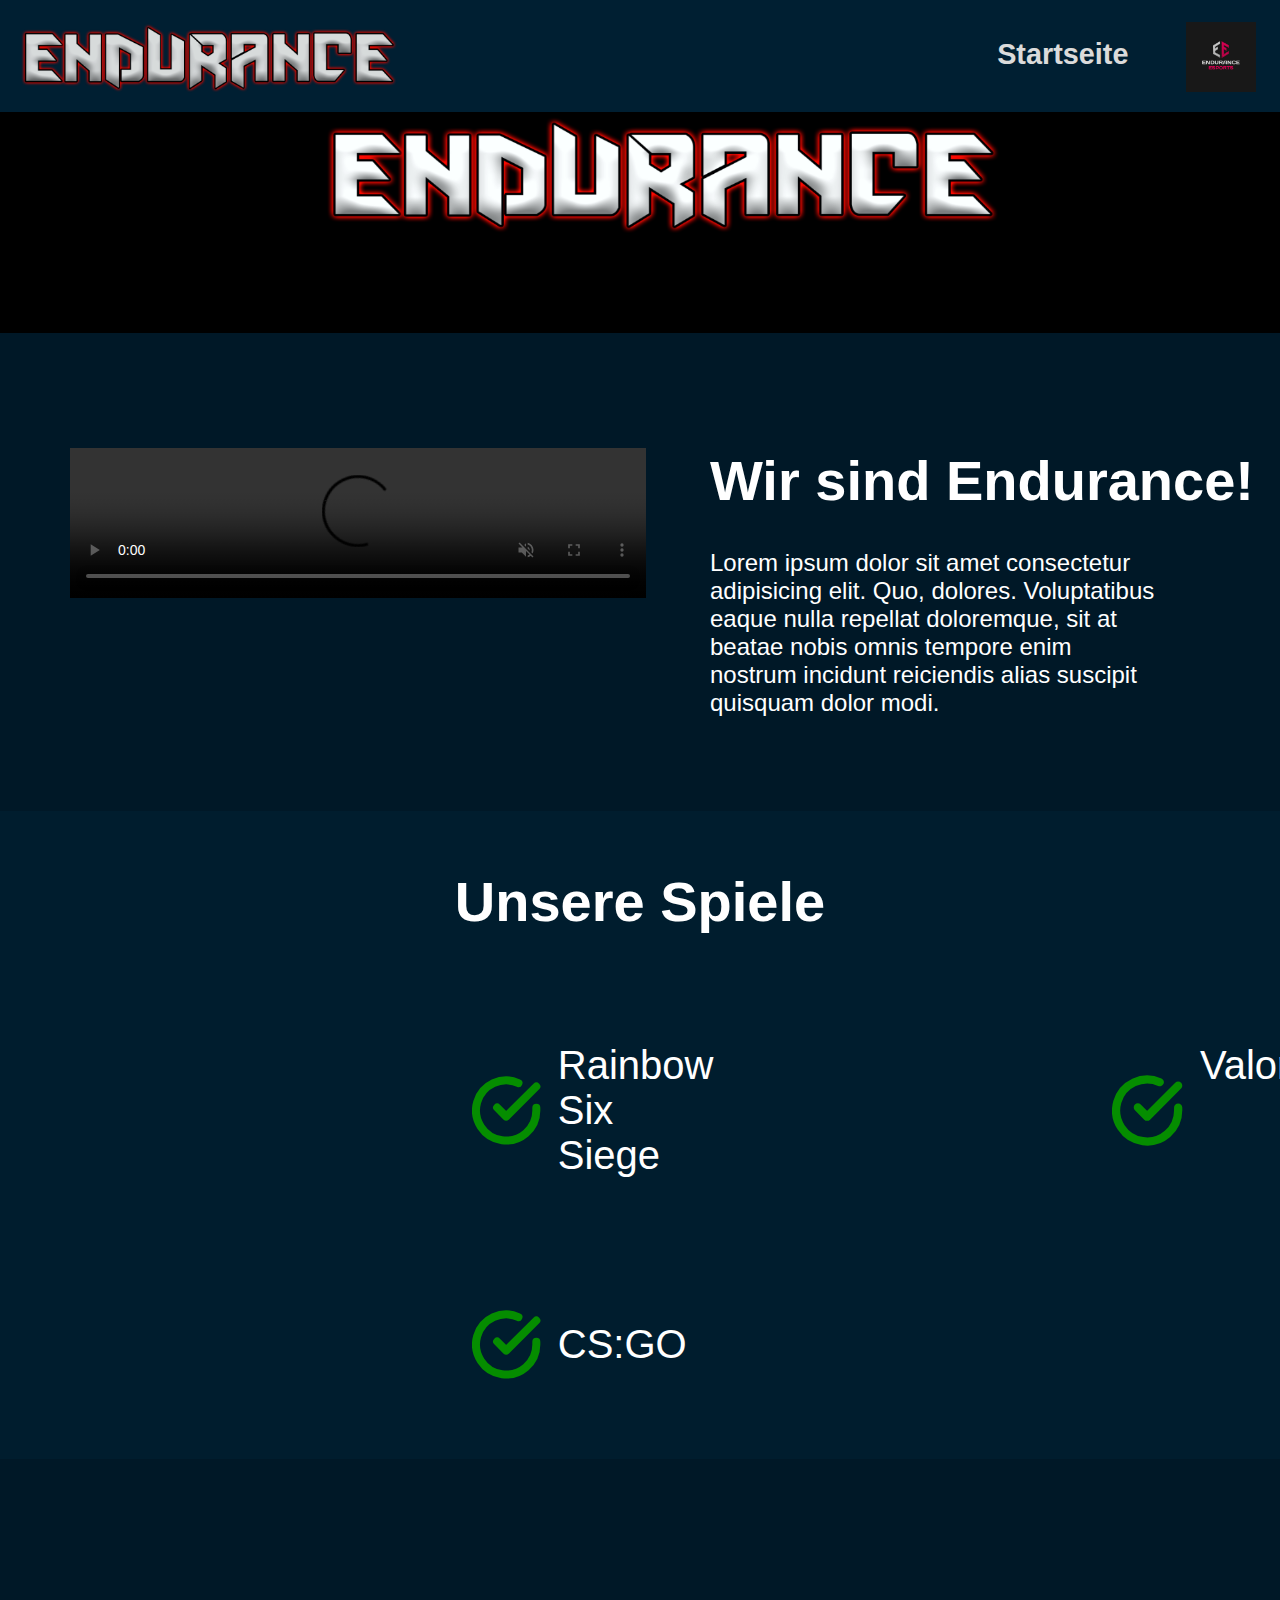
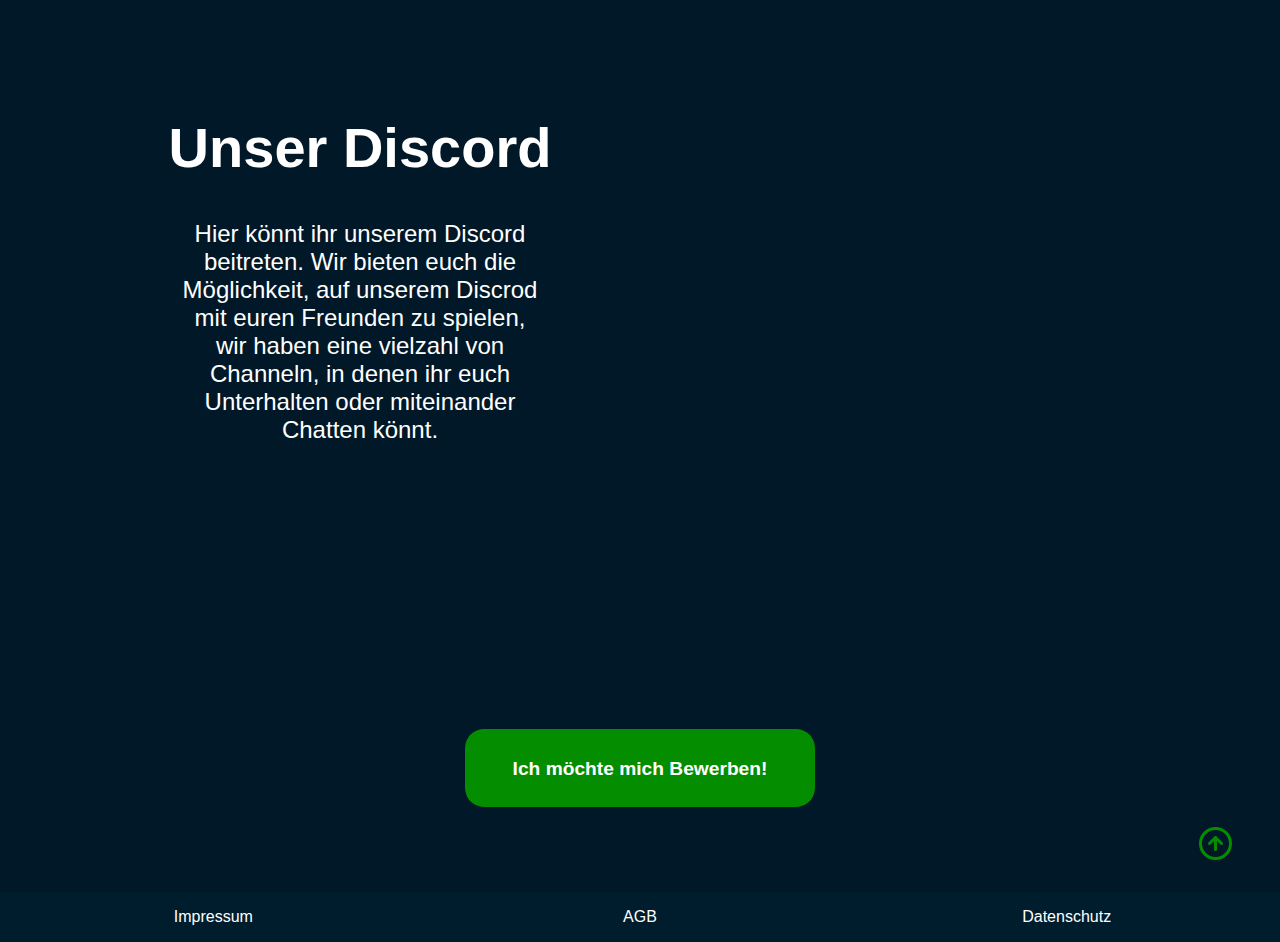
==== commit e5e42c16: "." ====
--- a/index.html
+++ b/index.html
@@ -59,19 +59,18 @@
             <div>
                 <img class="a" src="Icon feather-check-circle.svg" alt="Vorhanden"><p>CS:GO</p>
             </div>
-            <div>
-                <img class="a" src="Icon feather-check-circle.svg" alt="Vorhanden"><p>Leauge of Legends</p>
-            </div>
         </div>
     </section>
 
-    <section class="Unser_Discord">
-        <h1 class="Hl_Dc">Unser Discord</h1>
-        <p>Hier könnt ihr unserem Discord beitreten. Wir bieten euch die Möglichkeit, auf unserem Discrod mit euren Freunden zu spielen, wir haben eine vielzahl von Channeln, in denen ihr euch Unterhalten oder miteinander Chatten könnt.</p>
-    </section>
-
-    <iframe class="Discord" src="https://discord.com/widget?id=691757626987511899&theme=dark" width="350" height="500" allowtransparency="true" frameborder="0" sandbox="allow-popups allow-popups-to-escape-sandbox allow-same-origin allow-scripts"></iframe>
-    <br>
+    <div class="dc">
+        <section class="Unser_Discord">
+            <h1 class="Hl_Dc">Unser Discord</h1>
+            <p>Hier könnt ihr unserem Discord beitreten. Wir bieten euch die Möglichkeit, auf unserem Discrod mit euren Freunden zu spielen, wir haben eine vielzahl von Channeln, in denen ihr euch Unterhalten oder miteinander Chatten könnt.</p>
+        </section>
+    
+        <iframe class="Discord" src="https://discord.com/widget?id=691757626987511899&theme=dark" width="350" height="500" allowtransparency="true" frameborder="0" sandbox="allow-popups allow-popups-to-escape-sandbox allow-same-origin allow-scripts"></iframe>
+        <br>
+    </div>
 
     <center>
         <a class="button-bew" href="Bewerben.html">Ich möchte mich Bewerben!</a>
@@ -79,12 +78,13 @@
 
     <img class="Up" src="Icon feather-arrow-up-circle.svg" alt="Nach oben">
     <br>
-    
-    <section class="Impressum">
+
+    <center class="Impressum">
         <a href="Impressum.html">Impressum</a>
         <a href="AGB.html">AGB</a>       
         <a href="Datenschutz.html">Datenschutz</a>
-    </section>
+    </center>
+
 
 </body>
 </html>--- a/style.css
+++ b/style.css
@@ -180,11 +180,53 @@
     }
     .We_are_Endurance {
         margin: 0;
-        font-size: 4rem;
+        font-size: 3.5rem;
     }
     .Information_Endurance {
-        margin: 2em 0;
+        margin: 1.5em 0;
+        padding: 0 5em 0 0;
         font-size: 1.5rem;
     }
+    .four-Games {
+        display: grid;
+        grid-template-columns: repeat(2, 50%);
+    }
+    .Games h1 {
+        font-size: 3.5rem;
+        text-align: center;
+    }
+    .Games p {
+        font-size: 2.5rem;
+    }
+    .a {
+        width: 4.5em;
+        margin-left: 28em;
+    }
+    .dc {
+        display: grid;
+        grid-template-columns: repeat(2, 50%);
+        grid-template-areas: 
+            "discord text";
+    }
+    .Unser_Discord h1 {
+        margin: 0 0 0.7em 0;
+        font-size: 3.5rem;
+    }
+    .Unser_Discord p {
+        font-size: 1.5rem;
+        padding: 0 6rem;
+    }
+    .Unser_Discord {
+        text-align: center;
+        margin: 16em 0 4em 5em;
+    }
+    .Discord {
+        width: 27em;
+        height: 42em;
+        margin: 5em 0 8em 15em;
+    }
+    .Unser_Discord p {
+        margin: 0;
+    }
 
 }